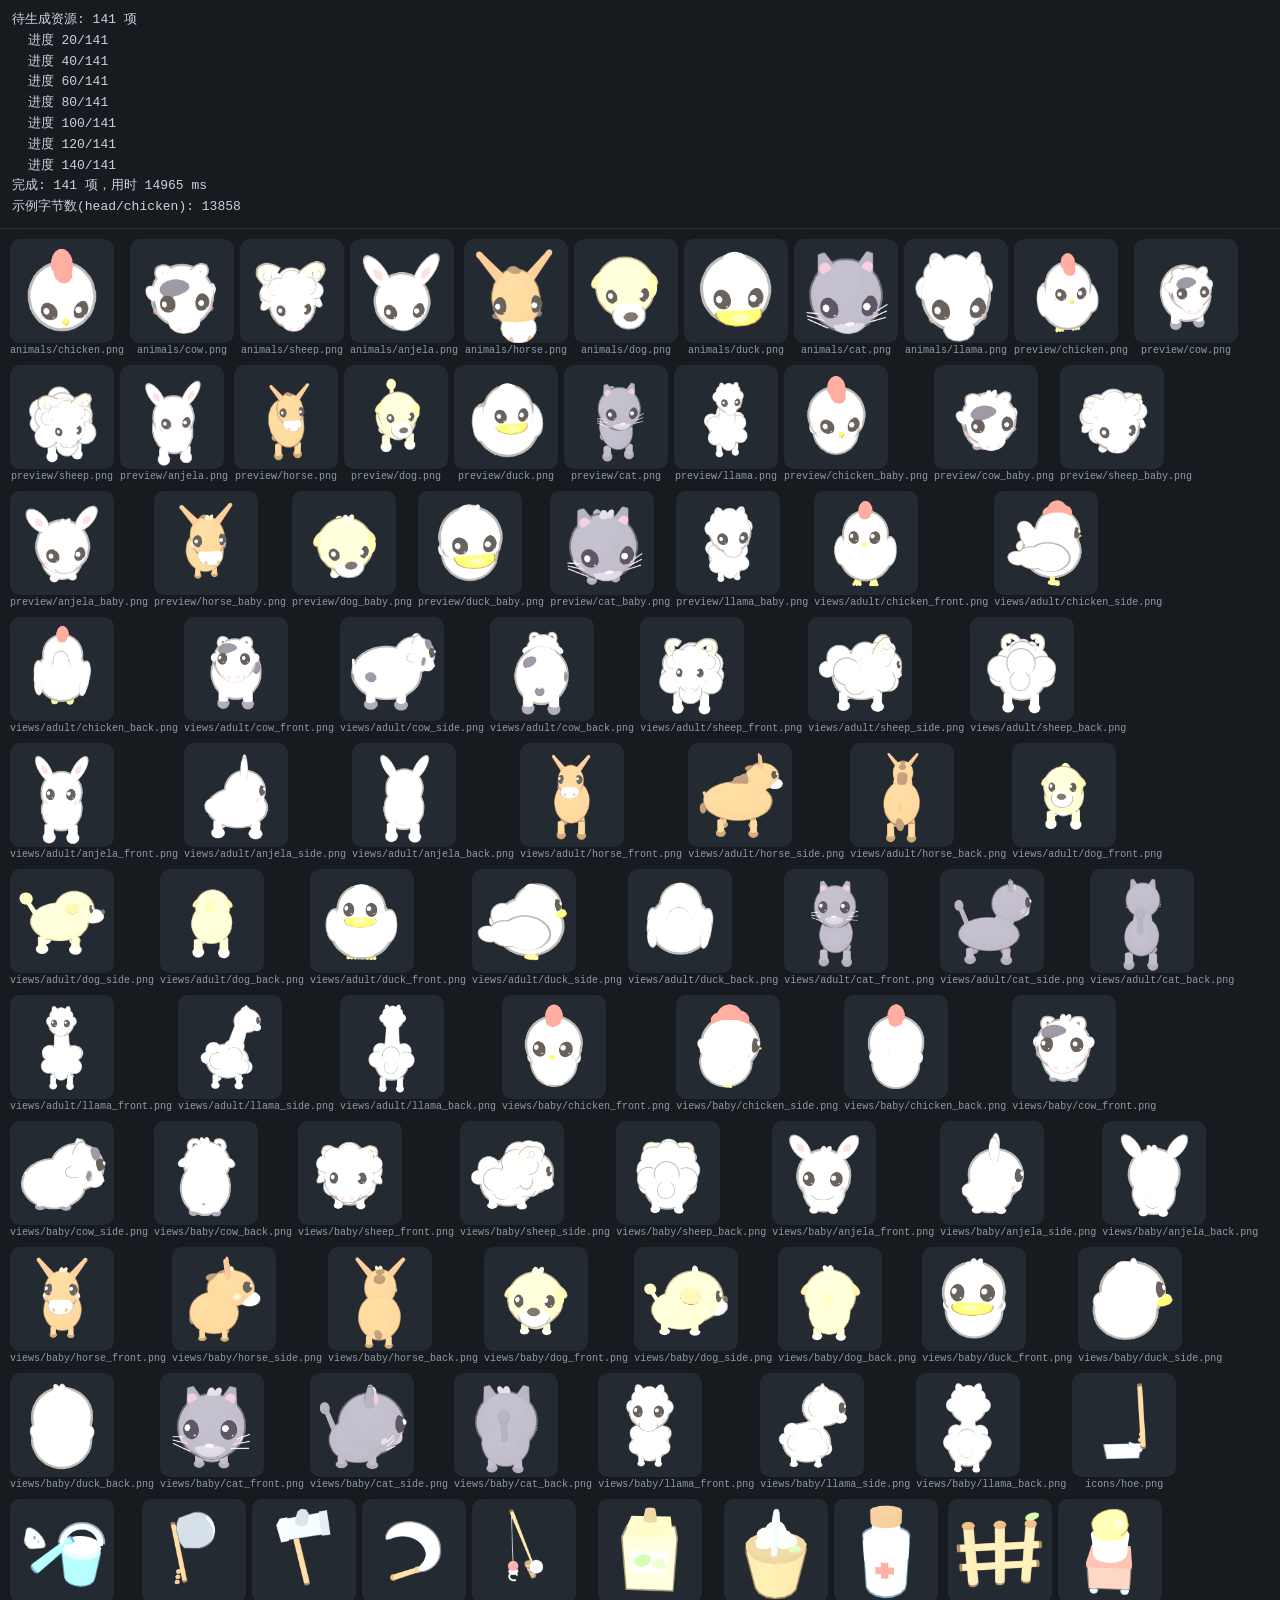
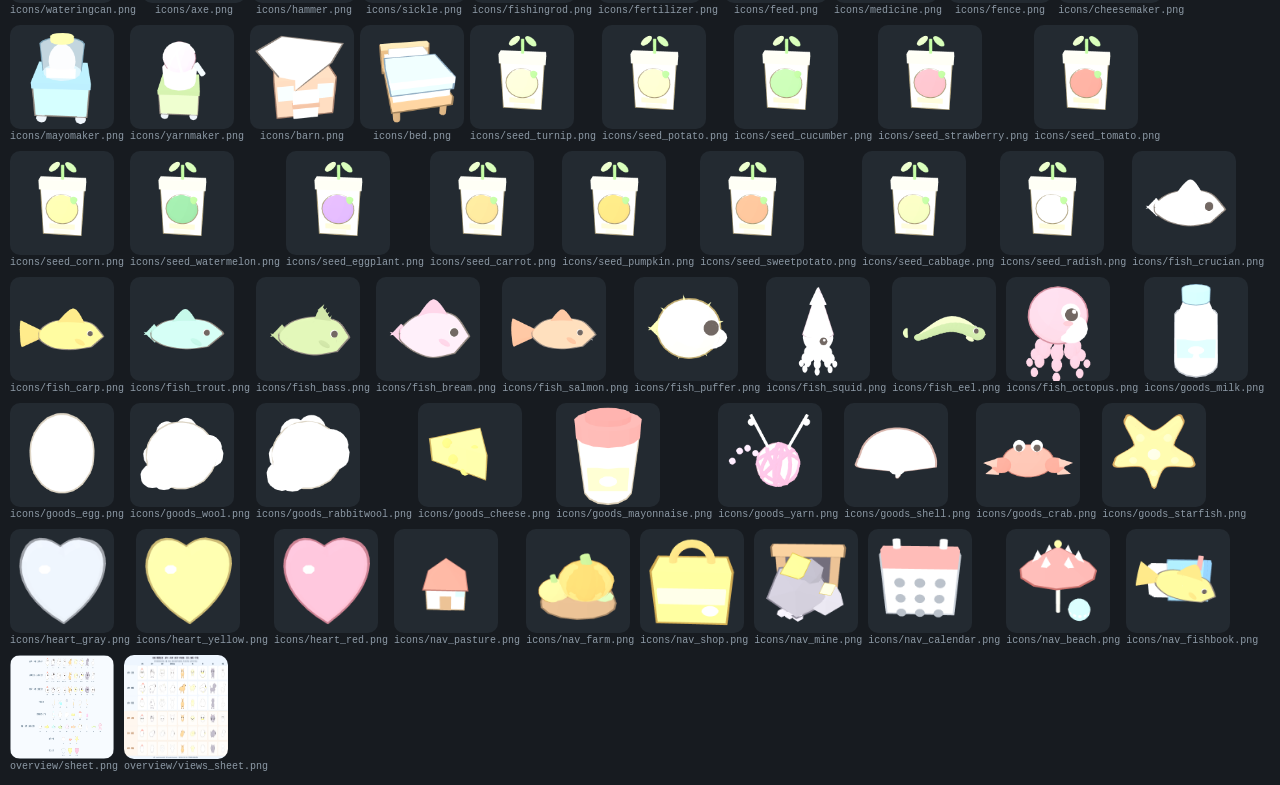
==== tools/assetgen.html @ 616a89e6 "迷你牧场 · 矿石镇萌版 3D：纯前端牧场经营小游戏" ====
<!DOCTYPE html>
<html lang="zh-CN">
<head>
<meta charset="utf-8">
<title>mini-farm-web · 3D 资源离屏渲染</title>
<style>
  html,body{margin:0;background:#171b20;color:#c9d3dd;font:13px/1.6 Consolas,"Courier New",monospace}
  #log{padding:10px 12px;white-space:pre-wrap;border-bottom:1px solid #2c343d}
  #sheet{display:flex;flex-wrap:wrap;gap:6px;padding:10px}
  #sheet figure{margin:0;text-align:center}
  #sheet img{width:104px;height:104px;background:#232a31;border-radius:10px;display:block}
  #sheet figcaption{font-size:10px;color:#8d9aa6}
</style>
</head>
<body>
<div id="log">boot…</div>
<div id="sheet"></div>
<script src="../js/lib/three.min.js"></script>
<script src="../js/models.js"></script>
<script src="assetgen.page.js"></script>
</body>
</html>
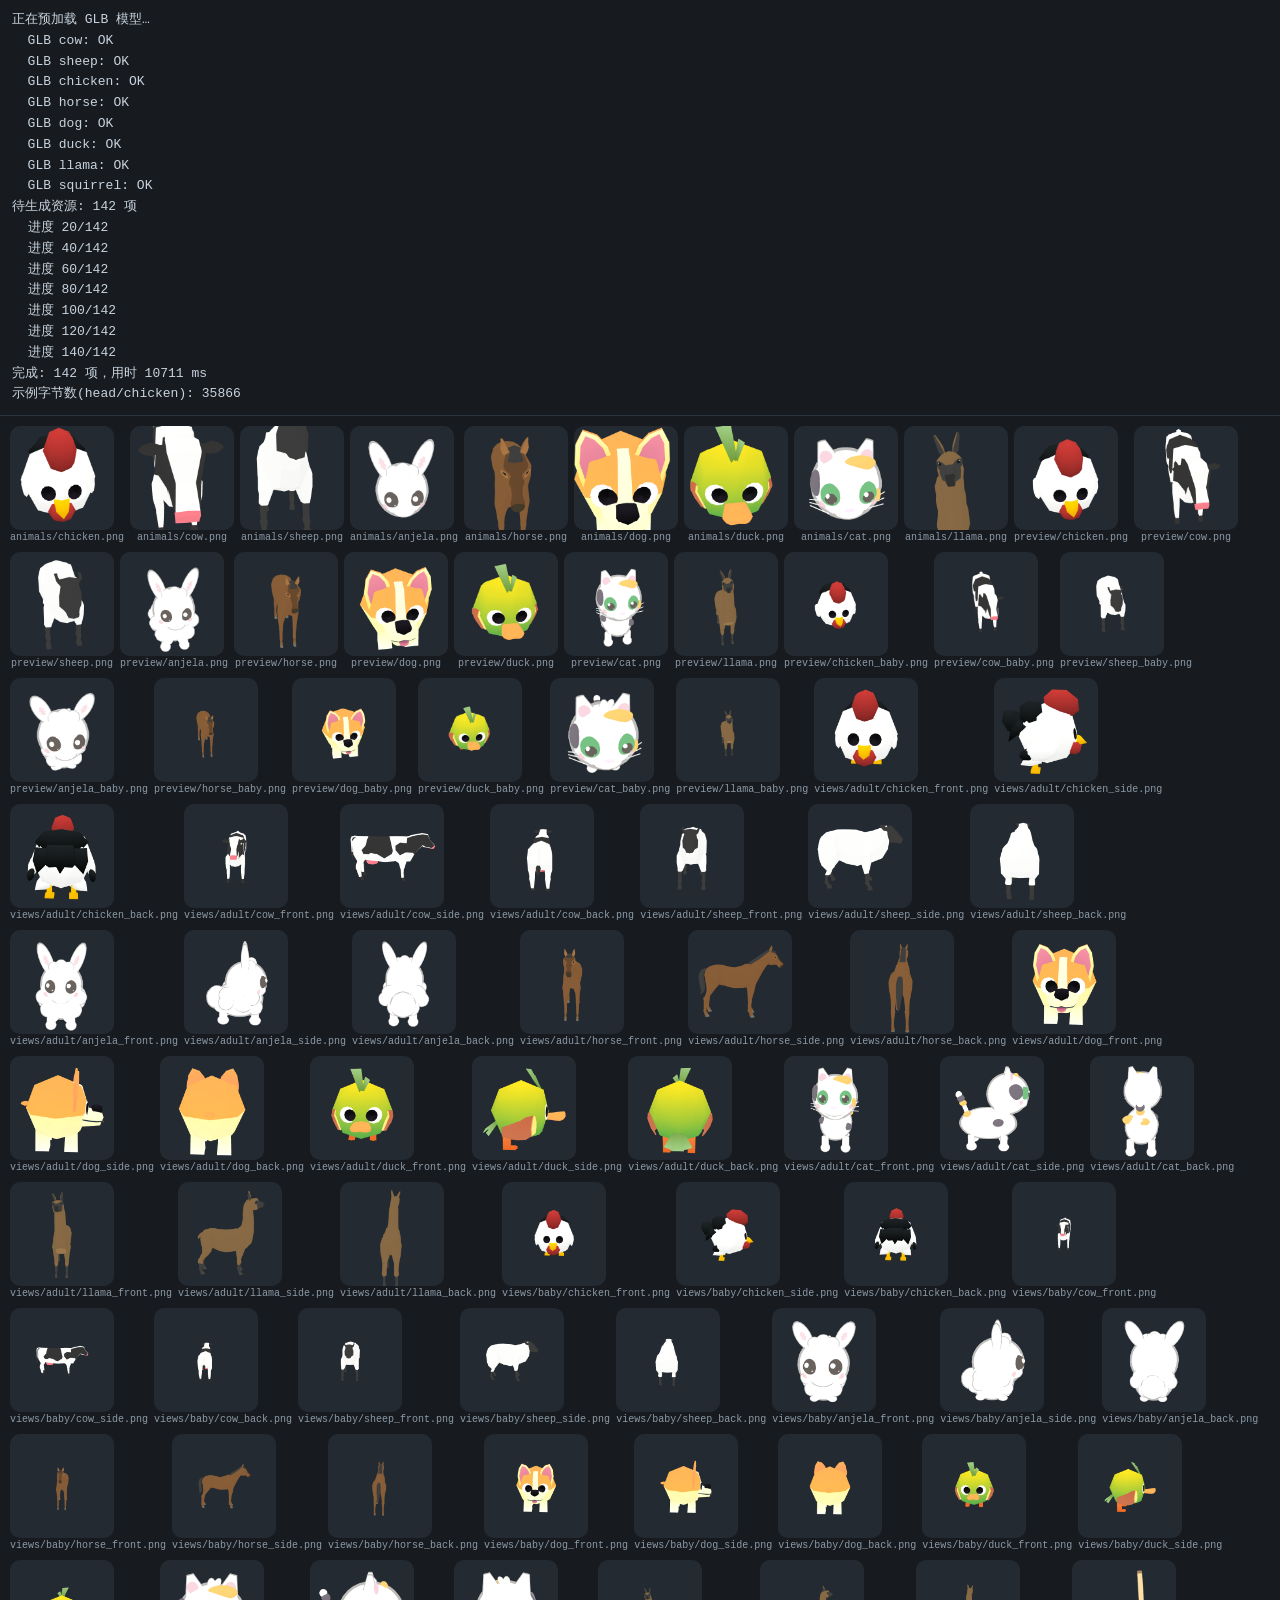
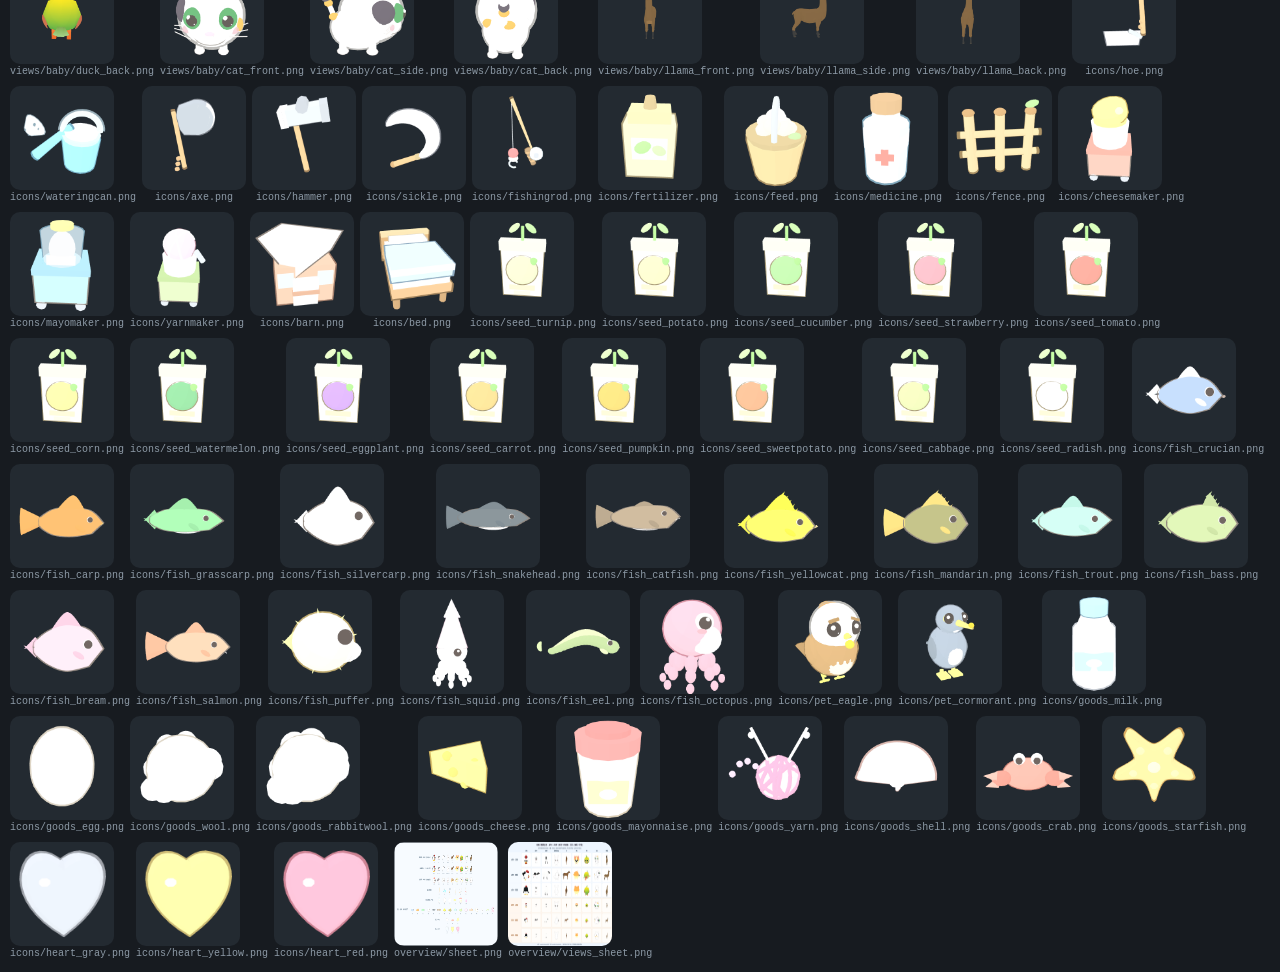
==== commit 1095e9f8: "mini-ranch-3d redesign: Q clay animals/pasture/farm/mine/icons" ====
--- a/tools/assetgen.html
+++ b/tools/assetgen.html
@@ -16,6 +16,8 @@
 <div id="log">boot…</div>
 <div id="sheet"></div>
 <script src="../js/lib/three.min.js"></script>
+<script src="../js/lib/GLTFLoader.js"></script>
+<script src="../js/lib/SkeletonUtils.js"></script>
 <script src="../js/models.js"></script>
 <script src="assetgen.page.js"></script>
 </body>
